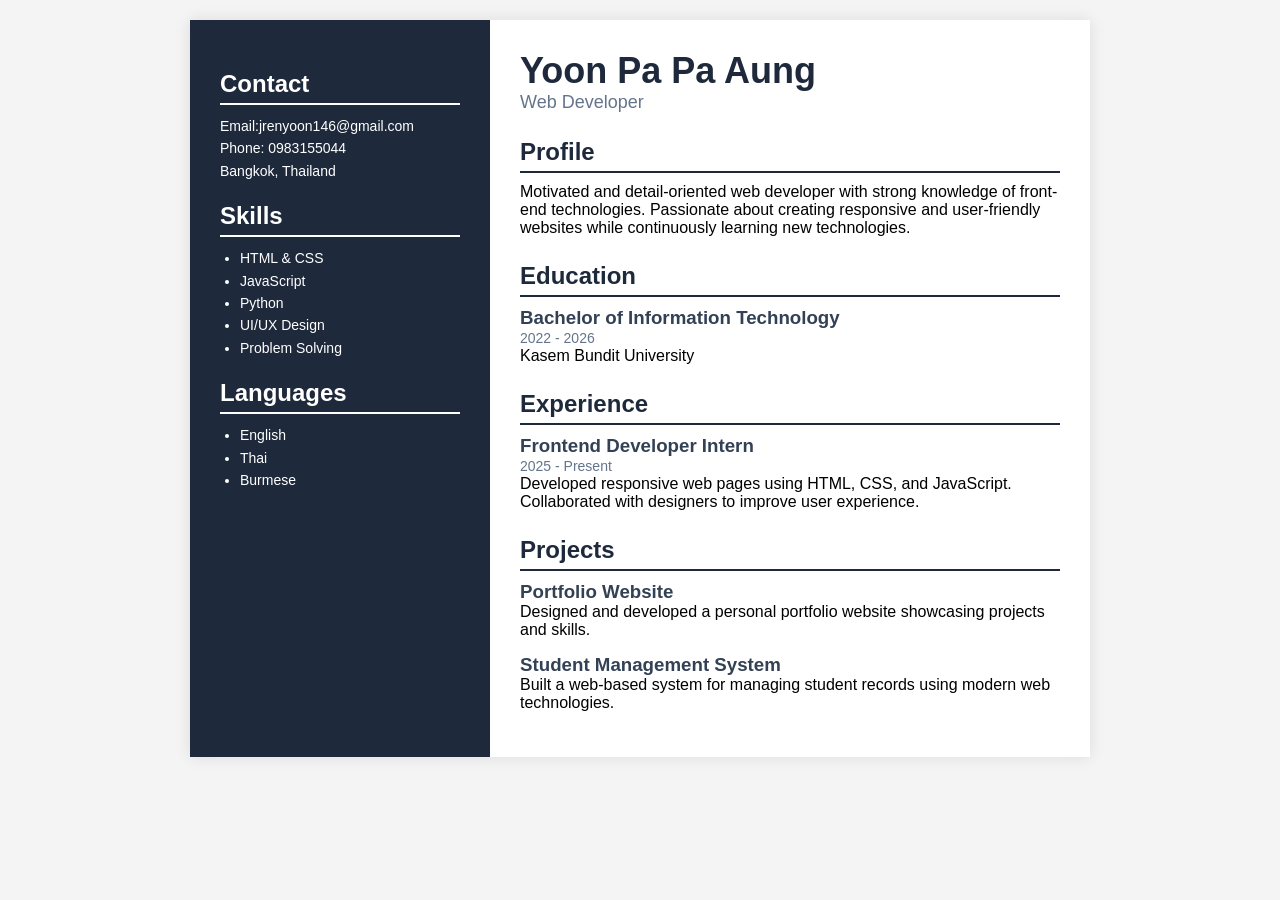
==== index.html @ 5421b6f0 "Add files via upload" ====
<!DOCTYPE html>
<html lang="en">
<head>
<meta charset="UTF-8">
<meta name="viewport" content="width=device-width, initial-scale=1.0">
<title>Resume - Yoon Pa Pa Aung</title>

<style>
    *{
        margin:0;
        padding:0;
        box-sizing:border-box;
        font-family: Arial, sans-serif;
    }

    body{
        background:#f4f4f4;
        padding:20px;
    }

    .resume{
        max-width:900px;
        margin:auto;
        background:white;
        display:grid;
        grid-template-columns:300px 1fr;
        box-shadow:0 0 15px rgba(0,0,0,0.1);
    }

    .left{
        background:#1e293b;
        color:white;
        padding:30px;
    }

    

    .left h2{
        margin:20px 0 10px;
        border-bottom:2px solid #fff;
        padding-bottom:5px;
    }

    .left p,
    .left li{
        font-size:14px;
        line-height:1.6;
    }

    .right{
        padding:30px;
    }

    .name{
        font-size:36px;
        color:#1e293b;
        font-weight:bold;
    }

    .job-title{
        font-size:18px;
        color:#64748b;
        margin-bottom:20px;
    }

    .section{
        margin-top:25px;
    }

    .section h2{
        color:#1e293b;
        margin-bottom:10px;
        border-bottom:2px solid #1e293b;
        padding-bottom:5px;
    }

    .item{
        margin-bottom:15px;
    }

    .item h3{
        color:#334155;
    }

    .item span{
        color:#64748b;
        font-size:14px;
    }

    ul{
        padding-left:20px;
    }
</style>
</head>

<body>

<div class="resume">

    <!-- Left Side -->
    <div class="left">

        <div class="profile-img"></div>

        <h2>Contact</h2>
        <p>Email:jrenyoon146@gmail.com</p>
        <p>Phone: 0983155044</p>
        <p>Bangkok, Thailand</p>

        <h2>Skills</h2>
        <ul>
            <li>HTML & CSS</li>
            <li>JavaScript</li>
            <li>Python</li>
            <li>UI/UX Design</li>
            <li>Problem Solving</li>
        </ul>

        <h2>Languages</h2>
        <ul>
            <li>English</li>
            <li>Thai</li>
            <li>Burmese</li>
        </ul>

    </div>

    <!-- Right Side -->
    <div class="right">

        <div class="name">Yoon Pa Pa Aung</div>
        <div class="job-title">Web Developer</div>

        <div class="section">
            <h2>Profile</h2>
            <p>
                Motivated and detail-oriented web developer with strong
                knowledge of front-end technologies. Passionate about
                creating responsive and user-friendly websites while
                continuously learning new technologies.
            </p>
        </div>

        <div class="section">
            <h2>Education</h2>

            <div class="item">
                <h3>Bachelor of Information Technology</h3>
                <span>2022 - 2026</span>
                <p>Kasem Bundit University</p>
            </div>
        </div>

        <div class="section">
            <h2>Experience</h2>

            <div class="item">
                <h3>Frontend Developer Intern</h3>
                <span>2025 - Present</span>
                <p>
                    Developed responsive web pages using HTML, CSS, and JavaScript.
                    Collaborated with designers to improve user experience.
                </p>
            </div>

        </div>

        <div class="section">
            <h2>Projects</h2>

            <div class="item">
                <h3>Portfolio Website</h3>
                <p>
                    Designed and developed a personal portfolio website
                    showcasing projects and skills.
                </p>
            </div>

            <div class="item">
                <h3>Student Management System</h3>
                <p>
                    Built a web-based system for managing student records
                    using modern web technologies.
                </p>
            </div>

        </div>

    </div>

</div>

</body>
</html>
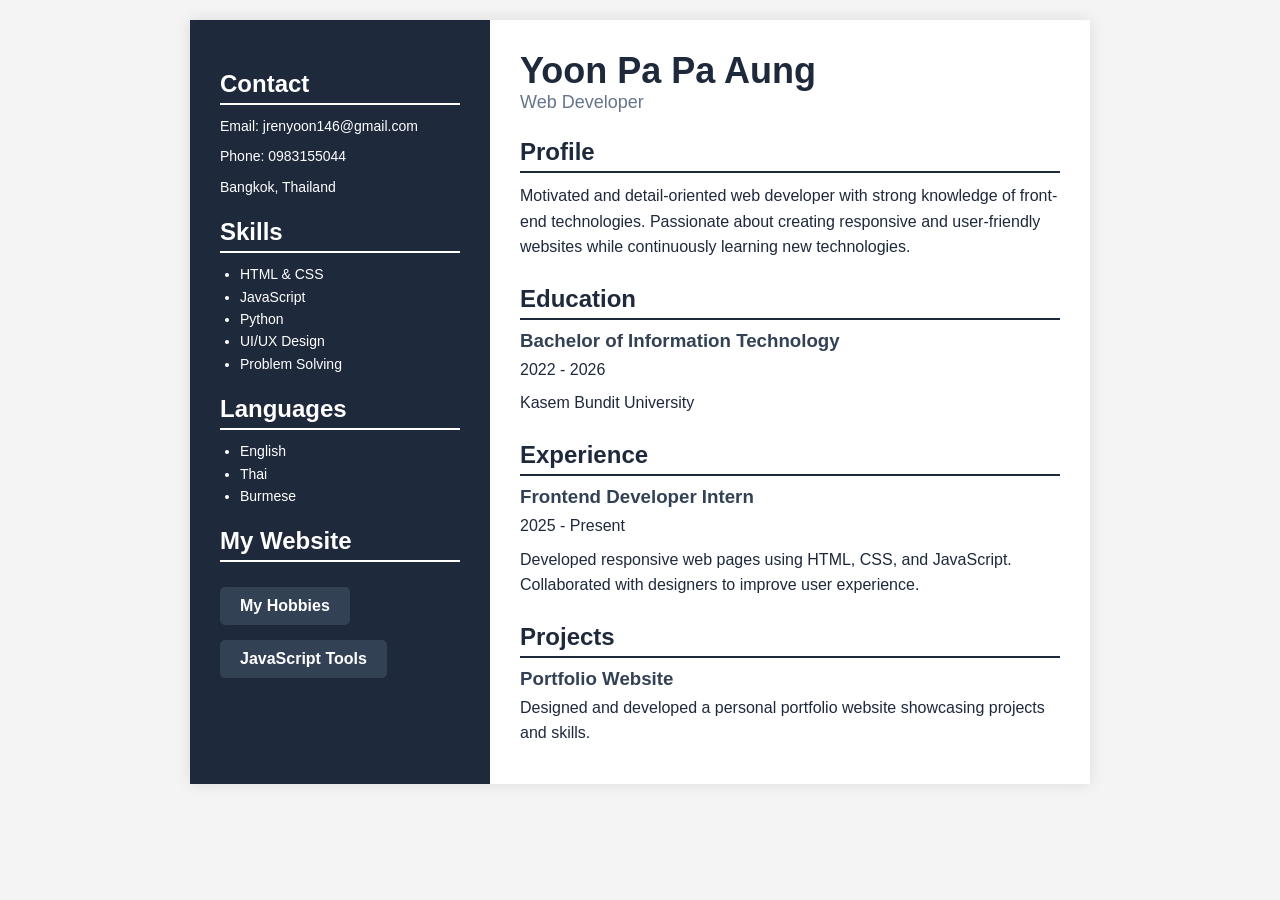
==== commit c6695937: "Add files via upload" ====
--- a/index.html
+++ b/index.html
@@ -4,106 +4,14 @@
 <meta charset="UTF-8">
 <meta name="viewport" content="width=device-width, initial-scale=1.0">
 <title>Resume - Yoon Pa Pa Aung</title>
-
-<style>
-    *{
-        margin:0;
-        padding:0;
-        box-sizing:border-box;
-        font-family: Arial, sans-serif;
-    }
-
-    body{
-        background:#f4f4f4;
-        padding:20px;
-    }
-
-    .resume{
-        max-width:900px;
-        margin:auto;
-        background:white;
-        display:grid;
-        grid-template-columns:300px 1fr;
-        box-shadow:0 0 15px rgba(0,0,0,0.1);
-    }
-
-    .left{
-        background:#1e293b;
-        color:white;
-        padding:30px;
-    }
-
-    
-
-    .left h2{
-        margin:20px 0 10px;
-        border-bottom:2px solid #fff;
-        padding-bottom:5px;
-    }
-
-    .left p,
-    .left li{
-        font-size:14px;
-        line-height:1.6;
-    }
-
-    .right{
-        padding:30px;
-    }
-
-    .name{
-        font-size:36px;
-        color:#1e293b;
-        font-weight:bold;
-    }
-
-    .job-title{
-        font-size:18px;
-        color:#64748b;
-        margin-bottom:20px;
-    }
-
-    .section{
-        margin-top:25px;
-    }
-
-    .section h2{
-        color:#1e293b;
-        margin-bottom:10px;
-        border-bottom:2px solid #1e293b;
-        padding-bottom:5px;
-    }
-
-    .item{
-        margin-bottom:15px;
-    }
-
-    .item h3{
-        color:#334155;
-    }
-
-    .item span{
-        color:#64748b;
-        font-size:14px;
-    }
-
-    ul{
-        padding-left:20px;
-    }
-</style>
+<link rel="stylesheet" href="style.css">
 </head>
-
 <body>
 
-<div class="resume">
-
-    <!-- Left Side -->
+<div class="container">
     <div class="left">
-
-        <div class="profile-img"></div>
-
         <h2>Contact</h2>
-        <p>Email:jrenyoon146@gmail.com</p>
+        <p>Email: jrenyoon146@gmail.com</p>
         <p>Phone: 0983155044</p>
         <p>Bangkok, Thailand</p>
 
@@ -123,72 +31,41 @@
             <li>Burmese</li>
         </ul>
 
+        <h2>My Website</h2>
+        <a href="hobby.html" class="btn">My Hobbies</a>
+        <a href="distance.html" class="btn">JavaScript Tools</a>
     </div>
 
-    <!-- Right Side -->
     <div class="right">
-
-        <div class="name">Yoon Pa Pa Aung</div>
-        <div class="job-title">Web Developer</div>
+        <h1>Yoon Pa Pa Aung</h1>
+        <div class="title">Web Developer</div>
 
         <div class="section">
             <h2>Profile</h2>
-            <p>
-                Motivated and detail-oriented web developer with strong
-                knowledge of front-end technologies. Passionate about
-                creating responsive and user-friendly websites while
-                continuously learning new technologies.
-            </p>
+            <p>Motivated and detail-oriented web developer with strong knowledge of front-end technologies. Passionate about creating responsive and user-friendly websites while continuously learning new technologies.</p>
         </div>
 
         <div class="section">
             <h2>Education</h2>
-
-            <div class="item">
-                <h3>Bachelor of Information Technology</h3>
-                <span>2022 - 2026</span>
-                <p>Kasem Bundit University</p>
-            </div>
+            <h3>Bachelor of Information Technology</h3>
+            <p>2022 - 2026</p>
+            <p>Kasem Bundit University</p>
         </div>
 
         <div class="section">
             <h2>Experience</h2>
-
-            <div class="item">
-                <h3>Frontend Developer Intern</h3>
-                <span>2025 - Present</span>
-                <p>
-                    Developed responsive web pages using HTML, CSS, and JavaScript.
-                    Collaborated with designers to improve user experience.
-                </p>
-            </div>
-
+            <h3>Frontend Developer Intern</h3>
+            <p>2025 - Present</p>
+            <p>Developed responsive web pages using HTML, CSS, and JavaScript. Collaborated with designers to improve user experience.</p>
         </div>
 
         <div class="section">
             <h2>Projects</h2>
-
-            <div class="item">
-                <h3>Portfolio Website</h3>
-                <p>
-                    Designed and developed a personal portfolio website
-                    showcasing projects and skills.
-                </p>
-            </div>
-
-            <div class="item">
-                <h3>Student Management System</h3>
-                <p>
-                    Built a web-based system for managing student records
-                    using modern web technologies.
-                </p>
-            </div>
-
+            <h3>Portfolio Website</h3>
+            <p>Designed and developed a personal portfolio website showcasing projects and skills.</p>
         </div>
-
     </div>
-
 </div>
 
 </body>
-</html>+</html>
--- a/style.css
+++ b/style.css
@@ -0,0 +1,167 @@
+*{
+    margin:0;
+    padding:0;
+    box-sizing:border-box;
+    font-family:Arial, sans-serif;
+}
+
+body{
+    background:#f4f4f4;
+    padding:20px;
+    color:#1e293b;
+}
+
+.container{
+    max-width:900px;
+    margin:auto;
+    background:white;
+    display:grid;
+    grid-template-columns:300px 1fr;
+    box-shadow:0 0 15px rgba(0,0,0,0.1);
+}
+
+.left{
+    background:#1e293b;
+    color:white;
+    padding:30px;
+}
+
+.left h2{
+    margin:20px 0 10px;
+    border-bottom:2px solid #fff;
+    padding-bottom:5px;
+}
+
+.left p,
+.left li{
+    font-size:14px;
+    line-height:1.6;
+}
+
+.right{
+    padding:30px;
+}
+
+h1{
+    font-size:36px;
+    color:#1e293b;
+    font-weight:bold;
+}
+
+.title,
+.subtitle{
+    font-size:18px;
+    color:#64748b;
+    margin-bottom:20px;
+}
+
+.section{
+    margin-top:25px;
+}
+
+.section h2{
+    color:#1e293b;
+    margin-bottom:10px;
+    border-bottom:2px solid #1e293b;
+    padding-bottom:5px;
+}
+
+.section h3{
+    color:#334155;
+    margin-bottom:5px;
+}
+
+p{
+    line-height:1.6;
+    margin-bottom:8px;
+}
+
+ul{
+    padding-left:20px;
+}
+
+.btn{
+    display:inline-block;
+    padding:10px 20px;
+    background:#334155;
+    color:white;
+    text-decoration:none;
+    font-weight:bold;
+    border-radius:5px;
+    margin-top:15px;
+}
+
+.btn:hover,
+button:hover{
+    opacity:0.9;
+}
+
+.tool-page{
+    max-width:900px;
+    margin:auto;
+    background:white;
+    padding:30px;
+    box-shadow:0 0 15px rgba(0,0,0,0.1);
+    text-align:center;
+}
+
+.tool-grid{
+    display:grid;
+    grid-template-columns:1fr 1fr;
+    gap:20px;
+    text-align:left;
+}
+
+.tool-card{
+    padding:20px;
+    border:1px solid #cbd5e1;
+    border-radius:8px;
+}
+
+.tool-card h2{
+    color:#1e293b;
+    margin-bottom:15px;
+}
+
+input{
+    width:100%;
+    padding:10px;
+    margin-bottom:10px;
+    border:1px solid #94a3b8;
+    border-radius:5px;
+}
+
+button{
+    padding:10px 20px;
+    border:none;
+    border-radius:5px;
+    background:#334155;
+    color:white;
+    font-weight:bold;
+    cursor:pointer;
+}
+
+.result{
+    margin-top:12px;
+    min-height:24px;
+    color:#334155;
+    font-weight:bold;
+}
+
+.back-btn{
+    margin-top:30px;
+}
+
+@media(max-width:700px){
+    .container{
+        grid-template-columns:1fr;
+    }
+
+    .tool-grid{
+        grid-template-columns:1fr;
+    }
+
+    h1{
+        font-size:30px;
+    }
+}
